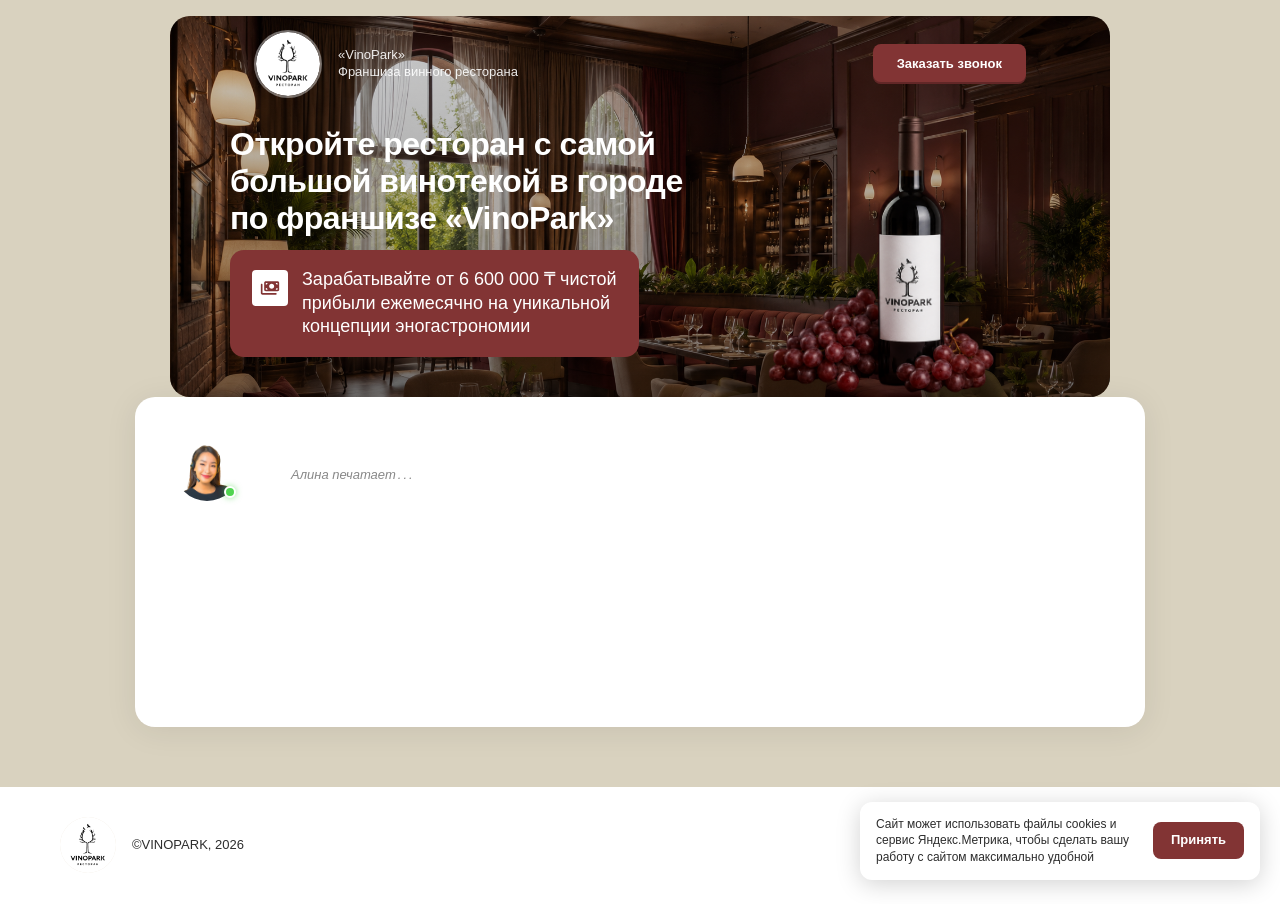
==== index.html @ 9a2cf52b "update bottom 2" ====
<!DOCTYPE html  >
<html lang="ru">
  <head> 
    <meta charset="utf-8"/><title>«VINOPARK» - Франшиза винного ресторана</title>  
    <meta http-equiv="X-UA-Compatible" content="IE=edge"/>
    <meta name="viewport" content="width=device-width, initial-scale=1, minimum-scale=1.0"/>
    <meta name="description" content="Откройте ресторан с самой большой винотекой в городе по франшизе «VINOPARK»"/>
    <meta name="keywords" content=""/>
    <link rel="apple-touch-icon" href=""/>
    <link rel="icon" href="favicon.ico" type="image/x-icon"/>
    <link rel="stylesheet" href="css/jquery.fancybox.min.css"/>
    <link rel="stylesheet" href="css/style.css"/>
  </head>
  <body> 
    <header class="header widjet">     
      <div class="container">    
        <div class="header-inner"> 
          <div class="header-left"> 
            <div class="logo">   <img src="img/header/logo.png" alt="logo"/></div>
            <div class="header-info">«VinoPark»<br>Франшиза винного ресторана</div>
          </div>
          <div class="header-right"> <a class="header-pnone" href="tel:+77017168680">+7 (701) 716-86-80</a><a class="header-call btn" href="#" data-fancybox="" data-src="#modal" title="Введите данные, мы перезвоним Вам в рабочее время" data-bttitle="Отправить">Заказать звонок </a></div>
        </div>
      </div>
      <div class="descp">Франшиза винного ресторана</div>
    </header>
    <div class="overflow-wrap"> 
      <div class="overflow-inner"> 
        <div class="main">  
          <section class="offer"> 
            <div class="offer-overflow">   
              <div class="offer-hero">
              <div class="container">
                <div class="offer-inner"> 
                  <div class="offer-hero-decor"><img src="img/header/2.png" alt=""/></div>
                  <div class="offer-content">
                  <div class="offer-title-box offer-color-box _anim-items _no-anim">
                  <h1 class="offer-title section-title">Откройте ресторан с самой<br> большой винотекой в городе<br> по франшизе «VinoPark»<span></span></h1>
                  </div>
                  <div class="offer-panel offer-color-box offer-box _anim-items _no-anim">
                     <svg xmlns="http://www.w3.org/2000/svg" width="36" height="36" viewBox="0 0 36 36" fill="none">
<rect width="36" height="36" rx="4" fill="#fff"/>
<mask id="mask0_8_51" style="mask-type:alpha" maskUnits="userSpaceOnUse" x="8" y="8" width="20" height="20">
<rect x="8" y="8" width="20" height="20" fill="#D9D9D9"/>
</mask>
<g mask="url(#mask0_8_51)">
<path d="M10.5002 24.6666C10.0418 24.6666 9.64947 24.5035 9.32308 24.1771C8.99669 23.8507 8.8335 23.4583 8.8335 23V14.6666C8.8335 14.4305 8.91336 14.2326 9.07308 14.0729C9.2328 13.9132 9.43072 13.8333 9.66683 13.8333C9.90294 13.8333 10.1009 13.9132 10.2606 14.0729C10.4203 14.2326 10.5002 14.4305 10.5002 14.6666V23H23.8335C24.0696 23 24.2675 23.0798 24.4272 23.2396C24.587 23.3993 24.6668 23.5972 24.6668 23.8333C24.6668 24.0694 24.587 24.2673 24.4272 24.4271C24.2675 24.5868 24.0696 24.6666 23.8335 24.6666H10.5002ZM13.8335 21.3333C13.3752 21.3333 12.9828 21.1701 12.6564 20.8437C12.33 20.5173 12.1668 20.125 12.1668 19.6666V13C12.1668 12.5416 12.33 12.1493 12.6564 11.8229C12.9828 11.4965 13.3752 11.3333 13.8335 11.3333H25.5002C25.9585 11.3333 26.3509 11.4965 26.6772 11.8229C27.0036 12.1493 27.1668 12.5416 27.1668 13V19.6666C27.1668 20.125 27.0036 20.5173 26.6772 20.8437C26.3509 21.1701 25.9585 21.3333 25.5002 21.3333H13.8335ZM15.5002 19.6666C15.5002 19.2083 15.337 18.816 15.0106 18.4896C14.6842 18.1632 14.2918 18 13.8335 18V19.6666H15.5002ZM23.8335 19.6666H25.5002V18C25.0418 18 24.6495 18.1632 24.3231 18.4896C23.9967 18.816 23.8335 19.2083 23.8335 19.6666ZM19.6668 18.8333C20.3613 18.8333 20.9516 18.5903 21.4377 18.1041C21.9238 17.618 22.1668 17.0278 22.1668 16.3333C22.1668 15.6389 21.9238 15.0486 21.4377 14.5625C20.9516 14.0764 20.3613 13.8333 19.6668 13.8333C18.9724 13.8333 18.3821 14.0764 17.896 14.5625C17.4099 15.0486 17.1668 15.6389 17.1668 16.3333C17.1668 17.0278 17.4099 17.618 17.896 18.1041C18.3821 18.5903 18.9724 18.8333 19.6668 18.8333ZM13.8335 14.6666C14.2918 14.6666 14.6842 14.5035 15.0106 14.1771C15.337 13.8507 15.5002 13.4583 15.5002 13H13.8335V14.6666ZM25.5002 14.6666V13H23.8335C23.8335 13.4583 23.9967 13.8507 24.3231 14.1771C24.6495 14.5035 25.0418 14.6666 25.5002 14.6666Z" fill="#823434"/>
</g>
</svg>
                    <div class="offer-box__text">Зарабатывайте от 6 600 000 ₸ чистой<br> прибыли ежемесячно на уникальной<br>концепции эногастрономии</span></div>
                  </div>
                  </div>
                </div>
              </div>
              </div>
              <!-- <div class="offer-mob-img _anim-items _no-anim"> <img src="img/offer/right.png" alt="image"/></div> -->
            </div>
          </section>
          <section class="second consultation-section" id="consultation"> 
            <div class="second-overflow"> 
              <div class="container"> 
                <div class="second-wrap"> 
                  <div class="second-inner">
                        <div class="consultation-section__inner "> 
<div class="consultation-section__bot-avatar">
<div><img class="d-block" src="img/second/1.png" alt="photo" width="100" height="100"><span></span></div>
</div> 
<div class="consultation-section__chat">
<form class="chat">
<div class="chat__container chat-container" id="chatContainer">
<div class="chat__wrapper" id="chatContentWrapper">
<div class="chat__content" id="chatContent"></div>
<div class="typing-indicator" id="typingIndicator">
<div>Алина печатает<span>.</span><span>.</span><span>.</span></div>
</div>
<div class="chat__status" id="status" style="display: none;">
<div><img class="d-block" src="img/second/checked.svg" alt="status" width="40" height="40">Ваша заявка принята!</div>
</div>
</div>
<input class="honeypot" type="text" name="honeyfield" style="display:none">
</div>
</form>
</div>
</div>  
                  </div>
                 <!-- <div class="second-img"> <img src="img/second/left.png" alt="image"/></div>  -->
                 <!-- <div class="second-img2"> <img src="img/second/right.png" alt="image"/></div> -->
                </div>
              </div>
            </div>
          </section>
        </div>
        <footer class="footer widjet">            
          <div class="container">      
            <div class="header-inner"> 
              <div class="header-left"> 
                <div class="logo">   <img src="img/header/logo.png" alt="logo"/></div>
                <div class="header-info">©VINOPARK, 2026</div>
              </div>
              
              <div class="footer-info">
                <a class="politica" href="#" data-fancybox="" data-src="#modal-politika">Политика конфиденциальности</a>
                <div class="header-right"> <a class="header-pnone" href="tel:+77017168680">+7 (701) 716-86-80</a><a class="header-call btn" href="#" data-fancybox="" data-src="#modal" title="Введите данные, мы перезвоним Вам в рабочее время" data-bttitle="Отправить">Заказать звонок </a></div>
            </div>
            </div>
          </div>
        </footer>
        <div id="modalcoocke"> 
          <div class="modal-content d-flex">  
            <div class="modal-top__title tac"> Сайт может использовать файлы cookies и сервис Яндекс.Метрика, чтобы сделать вашу работу с сайтом максимально удобной</div>
            <div class="btn coocke-btn">Принять</div>
          </div>
        </div>
      </div>
    </div>
    <!--.modal -->
    <div class="modal-content-inner" id="modal"> 
      <div class="modal-content d-flex"> 
        <div class="modal-content-info"> 
          <div class="modal-top__title tac" id="modalTitle">  </div>
          <form class="sectionForm feedback__form" data-feedback-form="data-feedback-form"> 
            <div class="form-section-row"> 
              <input class="tandem-form__inp inp" type="text" name="name" autocomplete="off" placeholder="Ваше имя" requared="requared"/>
            </div>
            <div class="form-section-row">
              <input class="tandem-form__inp phone inp phone" type="tel" name="phone" data-inputmask="'mask': '+7 (999) 999 9999'" autocomplete="off" placeholder="Ваш телефон" requared="requared"/>
            </div>
            <input id="modalTitle2" type="text" name="section-name-text" value="Обратный звонок" hidden="hidden"/>
            <input id="modalsubmit2" type="text" name="section-btn-text" value="Отправить" hidden="hidden"/>
            <input type="text" name="section-name" value="закрытая" hidden="hidden"/>
            <input id="antispam" name="names" type="hidden" value=""/>
            <button class="callBack-form__btn btn" type="submit" id="modalsubmit">Отправить</button><input class="honeypot" type="text" name="honeyfield" style="display: none" /> 
            <div class="form-bottom"> <span class="form-allert">Я принимаю условия </span><a class="politica" href="#" data-fancybox="" data-src="#modal-politika">Политики конфиденциальности</a></div>
            <div class="preload__box">
              <div class="flex align-item">
                <div id="floatingCirclesG">
                  <div class="f_circleG" id="frotateG_01"></div>
                  <div class="f_circleG" id="frotateG_02"></div>
                  <div class="f_circleG" id="frotateG_03"></div>
                  <div class="f_circleG" id="frotateG_04"></div>
                  <div class="f_circleG" id="frotateG_05"></div>
                  <div class="f_circleG" id="frotateG_06"></div>
                  <div class="f_circleG" id="frotateG_07"></div>
                  <div class="f_circleG" id="frotateG_08"> </div>
                </div>
              </div>
            </div>
          </form>
        </div>
      </div>
    </div>
    <div class="modal-content-inner" id="modal-callBack"> 
      <div class="modal-content d-flex"> 
        <div class="modal-content-info"> 
          <h3 class="modal-top__title tac"> Мы провели анализ локаций,<br> доступных в вашем городе,<br> и готовы поделиться<br> результатами с вами</h3>
          <p class="modal-top__text tac">Оставьте ваши контактные<br> данные и мы сообщим результаты проверки любым удобным способом<br><br></p>
          <form class="sectionForm">
            <div class="form-section-row">
              <input class="tandem-form__inp phone inp phone" type="text" name="phone" placeholder="Ваш телефон" requared="requared"/>
            </div>
            <div class="form-section-row"> 
              <input class="tandem-form__inp inp" type="text" name="name" autocomplete="off" placeholder="Ваше имя" requared="requared"/>
            </div>
            <input type="text" name="section-name-text" value="Мы провели анализ локаций" hidden="hidden"/>
            <input type="text" name="section-btn-text" value="Получить результат" hidden="hidden"/>
            <input type="text" name="section-name" value="закрытая" hidden="hidden"/>
            <input id="antispam" name="names" type="hidden" value=""/>
            <button class="callBack-form__btn btn" type="submit">Получить результат</button>
            <div class="form-bottom">Я принимаю условия <a class="politica" href="#" data-fancybox="" data-src="#modal-politika">Политики конфиденциальности</a></div>
            <div class="preload__box">
              <div class="flex align-item">
                <div id="floatingCirclesG">
                  <div class="f_circleG" id="frotateG_01"></div>
                  <div class="f_circleG" id="frotateG_02"></div>
                  <div class="f_circleG" id="frotateG_03"></div>
                  <div class="f_circleG" id="frotateG_04"></div>
                  <div class="f_circleG" id="frotateG_05"></div>
                  <div class="f_circleG" id="frotateG_06"></div>
                  <div class="f_circleG" id="frotateG_07"></div>
                  <div class="f_circleG" id="frotateG_08">  </div>
                </div>
              </div>
            </div>
          </form>
        </div>
      </div>
    </div>
    <div class="modal-content-inner modal-politika" id="modal-politika"> 
      <div class="modal-content">
        <h3 class="modal-top__title">Политика конфиденциальности сайта <br> «Diamond Paints»</h3>
        <div class="modal-politika-text fat">Настоящая Политика конфиденциальности (далее – Политика) устанавливает правила использования персональной информации, получаемой от пользователей сайта (далее – Пользователи) администратором сайта  .</div>
        <div class="modal-politika-text fat">Настоящая Политика конфиденциальности применяется ко всем Пользователям Сайта. Все термины и определения, встречающиеся в тексте Политики толкуются в соответствии с действующим законодательством РК.</div>
        <div class="modal-politika-text fat">Пользователи прямо соглашаются на обработку своих персональных данных, как это описано в настоящей Политике. Использование сайта означает выражение Пользователем безоговорочного согласия с Политикой и указанными условиями обработки информации. Пользователь не должен пользоваться сайтом, если Пользователь не согласен с условиями Политики. </div>
        <div class="modal-politika-text fat">Содержание:</div>
        <div class="modal-politika-text">1. Персональная информация Пользователей</div>
        <div class="modal-politika-text">2. Цели обработки персональной информации Пользователей</div>
        <div class="modal-politika-text">3. Условия и способы обработки персональной информации Пользователей</div>
        <div class="modal-politika-text">4. Меры, применяемые для защиты персональной информации Пользователя</div>
        <div class="modal-politika-text">5. Разрешение споров</div>
        <div class="modal-politika-text">6. Дополнительные условия</div>
        <div class="modal-politika-text fat">1. Персональная информация Пользователей</div>
        <div class="modal-politika-text fat">1.1. Сайт собирает, получает доступ и использует в определенных Политикой целях персональные данные Пользователей, техническую и иную информацию, связанную с Пользователями.</div>
        <div class="modal-politika-text fat">1.2. Техническая информация не является персональными данными. Компания использует файлы cookies, которые позволяют идентифицировать Пользователя. Файлы cookies – это текстовые файлы, доступные Компании, для обработки информации об активности Пользователя, включая информацию о том, какие страницы посещал Пользователь и о времени, которое Пользователь провел на странице. Пользователь может отключить возможность использования файлов cookies в настройках браузера.</div>
        <div class="modal-politika-text fat">1.3. Также под технической информацией понимается информация, которая автоматически передается Компании в процессе использования Сайта с помощью установленного на устройстве Пользователя программного обеспечения.</div>
        <div class="modal-politika-text fat">1.4. Под персональными данными Пользователя понимается информация, которую Пользователь предоставляет Компании при заполнении заявки на Сайте и последующем использовании Сайта.</div>
        <div class="modal-politika-text">Обязательная для предоставления Компании информация помечена специальным образом. Иная информация предоставляется Пользователем на его усмотрение.</div>
        <div class="modal-politika-text fat">1.5. Компания также может обрабатывать данные, сделанные общедоступными субъектом персональных данных или подлежащие опубликованию или обязательному раскрытию в соответствии с законом.</div>
        <div class="modal-politika-text fat">1.6. Компания не проверяет достоверность персональной информации, предоставляемой Пользователем, и не имеет возможности оценивать его дееспособность. Однако Компания исходит из того, что Пользователь предоставляет достоверную и достаточную персональную информацию о себе и поддерживает эту информацию в актуальном состоянии.</div>
        <div class="modal-politika-text fat">2. Цели обработки персональной информации Пользователей</div>
        <div class="modal-politika-text fat">2.1. Главная цель Компании при сборе персональных данных — предоставление информационных, консультационных услуг Пользователям. Пользователи соглашаются с тем, что Компания также может использовать их персональные данные для:</div>
        <div class="modal-politika-text">• Идентификация стороны в рамках предоставляемых услуг;</div>
        <div class="modal-politika-text">Предоставления услуг и клиентской поддержки по запросу Пользователей;</div>
        <div class="modal-politika-text">Улучшение качества услуг, удобства их использования, разработка и развитие Сайта, устранения технических неполадок или проблем с безопасностью;</div>
        <div class="modal-politika-text">Анализ для расширения и совершенствования услуг, информационного наполнения и рекламы услуг;</div>
        <div class="modal-politika-text">Информирования Пользователей об услугах, целевом маркетинге, обновлении услуг и рекламных предложениях на основании информационных предпочтений Пользователей;</div>
        <div class="modal-politika-text">Таргетирование рекламных материалов; рассылки индивидуальных маркетинговых сообщений посредством электронной почты;</div>
        <div class="modal-politika-text">Проведение статистических и иных исследований на основе обезличенных данных.</div>
        <div class="modal-politika-text fat">2.2. Компания использует техническую информацию обезличено в целях, указанных в пункте 2.1.</div>
        <div class="modal-politika-text fat">3. Условия и способы обработки персональной информации Пользователей</div>
        <div class="modal-politika-text fat">3.1. Пользователь дает согласие на обработку своих персональных данных путём отправки заявки (любой письменный запрос, содержащий контактные данные).</div>
        <div class="modal-politika-text fat">3.2. Обработка персональных данных Пользователя означает сбор, запись, систематизацию, накопление, хранение, уточнение (обновление, изменение), извлечение, использование, передачу (распространение, предоставление, доступ), обезличивание, блокирование, удаление, уничтожение персональных данных Пользователя.</div>
        <div class="modal-politika-text fat">3.3. В отношении персональной информации Пользователя сохраняется ее конфиденциальность, кроме случаев добровольного предоставления Пользователем информации о себе для общего доступа неограниченному кругу лиц.</div>
        <div class="modal-politika-text fat">3.4. Компания вправе передать персональную информацию Пользователя третьим лицам в следующих случаях:</div>
        <div class="modal-politika-text">Пользователь выразил согласие на такие действия;</div>
        <div class="modal-politika-text">Передача необходима для использования Пользователем определенной услуги Сайта либо для исполнения определенного договора или соглашения с Пользователем;</div>
        <div class="modal-politika-text">Передача уполномоченным органам государственной власти Республики Казахстан по основаниям и в порядке, установленным законодательством Республики Казахстан;</div>
        <div class="modal-politika-text">В целях обеспечения возможности защиты прав и законных интересов Компании или третьих лиц в случаях, когда Пользователь нарушает условия договоров и соглашений с Компанией, настоящую Политику, либо документы, содержащие условия использования конкретных услуг;</div>
        <div class="modal-politika-text">В результате обработки персональной информации Пользователя путем ее обезличивания получены обезличенные статистические данные, передаются третьему лицу для проведения исследований, выполнения работ или оказания услуг по поручению Компании.</div>
        <div class="modal-politika-text fat">4. Меры, применяемые для защиты персональной информации Пользователя</div>
        <div class="modal-politika-text fat">4.1. Компания принимает необходимые и достаточные правовые, организационные и технические меры для защиты персональной информации Пользователя от неправомерного или случайного доступа, уничтожения, изменения, блокирования, копирования, распространения, а также от иных неправомерных действий с ней третьих лиц.</div>
        <div class="modal-politika-text fat">5. Разрешение споров</div>
        <div class="modal-politika-text fat">5.1. Все возможные споры, вытекающие из отношений, регулируемых настоящей Политикой, разрешаются в порядке, установленном действующим законодательством Республики Казахстан, по нормам казахстанского права.</div>
        <div class="modal-politika-text fat">5.2. Соблюдение досудебного (претензионного) порядка урегулирования споров является обязательным.</div>
        <div class="modal-politika-text fat">6. Дополнительные условия</div>
        <div class="modal-politika-text fat">6.1. Компания вправе вносить изменения в настоящую Политику конфиденциальности без согласия Пользователя.</div>
        <div class="modal-politika-text fat">6.2. Новая Политика конфиденциальности вступает в силу с момента ее размещения, если иное не предусмотрено новой редакцией Политики конфиденциальности. </div>
      </div>
    </div>
    <script src="js/vendor.js"></script>
    <script src="js/validation.js"></script>
    <script src="js/jquery.fancybox.min1.js"></script>
    <script src="js/feedback.js"> </script>
    <script type="text/javascript" src="js/scenario.js"> </script>
    <script type="text/javascript" src="js/chat.js"> </script>
    <script type="text/javascript" src="js/main.js"> </script>
  </body>
</html>
---- css/style.css ----
﻿/* ============================================
   VINOPARK — CSS Variables
   ============================================ */
   :root {
    --primary: #823434;
    --primary-hover: #9a4f4f;
    --primary-dark: #6b2b2b;
    --bg-page: #d9d2bf;
    --bg-card: #ffffff;
    --bg-chat-msg: #f9f3e7;
    --text-dark: #2d2d2d;
    --text-white: #ffffff;
    --green: #50d450;
    --border: #000000;
    --radius-card: 20px;
    --radius-btn: 12px;
  }
  
  /* ============================================
     RESET
     ============================================ */
  *, *::before, *::after {
    box-sizing: border-box;
    margin: 0;
    padding: 0;
  }
  
  html { height: 100%; }
  
  body {
    font-family: "Inter18pt", "Inter", sans-serif;
    font-size: 16px;
    font-weight: 400;
    line-height: 1.3;
    color: var(--text-dark);
    background-color: var(--bg-page);
    min-height: 100%;
    display: flex;
    flex-direction: column;
  }
  
  a { text-decoration: none; color: inherit; }
  button { cursor: pointer; font-family: inherit; }
  img { display: block; max-width: 100%; }
  h1,h2,h3,h4,h5,h6 { margin: 0; line-height: 1.1; }
  p { margin: 0; }
  ul, li { margin: 0; padding: 0; }
  input, textarea { outline: none; font-family: inherit; }
  
  /* ============================================
     LAYOUT
     ============================================ */
  .overflow-wrap { display: flex; flex-direction: column; flex: 1; }
  .overflow-inner { display: flex; flex-direction: column; flex: 1; }
  .main { flex: 1; display: flex; flex-direction: column; }
  
  .container {
    max-width: 1200px;
    width: 100%;
    margin: 0 auto;
    padding: 0 20px;
  }
  
  /* ============================================
     HEADER
     ============================================ */
  .header.widjet {
    position: absolute;
    top: 0;
    left: 0;
    width: 100%;
    z-index: 100;
    padding: 18px 0;
    background: transparent;
    display: block;
  }
  
  .header .header-inner {
    display: flex;
    align-items: center;
    justify-content: space-between;
    gap: 16px;
  }
  
  .header .header-left {
    display: flex;
    align-items: center;
    gap: 16px;
  }
  
  .header .logo {
    width: 68px;
    height: 68px;
    flex-shrink: 0;
    border-radius: 50%;
    overflow: hidden;
    background: rgba(255,255,255,0.15);
    border: 2px solid rgba(255,255,255,0.3);
  }
  
  .header .logo img {
    width: 100%;
    height: 100%;
    object-fit: cover;
    border-radius: 50%;
  }
  
  .header .header-info {
    color: #fff;
    font-size: 13px;
    font-weight: 400;
    line-height: 1.3;
    opacity: 0.9;
  }
  
  .header .header-right {
    display: flex;
    align-items: center;
    gap: 20px;
    flex-shrink: 0;
  }
  
  .header .header-pnone { display: none; }
  
  .header .header-call.btn {
    display: inline-flex;
    align-items: center;
    justify-content: center;
    padding: 12px 24px;
    background: var(--primary);
    color: #fff;
    font-size: 13px;
    font-weight: 600;
    border-radius: 8px;
    border: none;
    box-shadow: inset 0 -2px 0 rgba(0,0,0,0.25);
    text-transform: none;
    letter-spacing: 0;
    width: auto;
    height: auto;
    cursor: pointer;
    transition: background 0.2s;
    white-space: nowrap;
    overflow: visible;
  }
  
  .header .header-call.btn::after { display: none; }
  
  .header .header-call.btn:hover { background: var(--primary-hover); }
  
  .descp { display: none; }
  
  /* ============================================
     HERO / OFFER
     ============================================ */
  .offer {
    position: relative;
    width: 100%;
  }
  
  .offer-overflow { overflow: hidden; }
  
  .offer-hero {
    position: relative;
    width: 100%;
    min-height: 340px;
    background-image: url(../img/offer/bg.jpg);
    background-size: cover;
    background-position: center top;
    background-repeat: no-repeat;
    display: flex;
    align-items: flex-end;
  }
  
  .offer-hero::before {
    content: "";
    position: absolute;
    inset: 0;
    background: linear-gradient(180deg, rgba(0,0,0,0.18) 0%, rgba(0,0,0,0.42) 100%);
    z-index: 0;
  }
  
  .offer .container { position: relative; z-index: 1; }
  
  .offer-inner {
    padding: 110px 0 48px;
    position: relative;
    z-index: 1;
    min-height: 340px;
    display: flex;
    align-items: flex-end;
  }
  
  .offer-hero-decor {
    position: absolute;
    right: 0;
    bottom: 0;
    z-index: 2;
    width: 30%;
    max-width: 360px;
    height: 100%;
    display: flex;
    align-items: flex-end;
    justify-content: center;
    pointer-events: none;
  }
  
  .offer-hero-decor img {
    display: block !important;
    width: auto !important;
    height: 60% !important;
    max-width: 100%;
    max-height: 320px;
    object-fit: contain !important;
    object-position: center bottom;
  }
  
  .offer-content {
    position: relative;
    z-index: 2;
    max-width: 560px;
    display: flex;
    flex-direction: column;
    gap: 14px;
  }
  
  /* Title block */
  .offer-title-box {
    padding: 0;
    background: none !important;
    border-radius: 0;
    opacity: 1 !important;
  }
  
  .offer-title.section-title {
    font-size: 32px;
    font-weight: 700;
    line-height: 1.15;
    color: #fff;
    letter-spacing: -0.5px;
    text-align: left;
  }
  
  .offer-title.section-title span { color: #fff; }
  
  /* CTA box */
  .offer-panel.offer-color-box {
    display: flex;
    align-items: flex-start;
    gap: 14px;
    background: var(--primary) !important;
    border-radius: 14px;
    padding: 18px 22px;
    opacity: 1 !important;
    width: fit-content;
    max-width: 420px;
  }
  
  .offer-panel svg {
    flex-shrink: 0;
    margin-top: 2px;
  }
  
  .offer-box__text {
    color: #fff;
    font-size: 18px;
    font-weight: 300;
    line-height: 1.3;
  }
  
  .offer-box__text span {
    font-weight: 700;
    color: #fff;
    font-size: 18px !important;
  }
  
  /* ============================================
     SECOND / CHAT SECTION
     ============================================ */
  .second {
    position: relative;
    z-index: 2;
    margin-top: -32px;
    background: transparent;
    border-radius: 0;
  }
  
  .second-overflow {
    overflow: visible;
    padding-bottom: 0;
  }
  
  /* The beige background behind the chat card */
  .second > .second-overflow {
    padding: 0 0 60px 0;
  }
  
  .second-inner {
    background: transparent;
    padding: 0;
    border-radius: 0;
  }
  
  .second .container {
    max-width: 1000px;
  }
  
  .second-wrap {
    position: relative;
  }
  
  /* White card wrapper */
  .consultation-section__inner {
    position: relative;
    background: #fff;
    border-radius: 24px;
    padding: 60px 60px 60px 60px;
    box-shadow: 0 4px 32px rgba(0,0,0,0.08);
  }
  
  /* Avatar */
  .consultation-section__bot-avatar {
    position: absolute;
    top: 40px;
    left: 40px;
    margin: 0;
  }
  
  .consultation-section__bot-avatar div { position: relative; }
  
  .consultation-section__bot-avatar img {
    width: 64px;
    height: 64px;
    border-radius: 50%;
    object-fit: cover;
  }
  
  .consultation-section__bot-avatar span {
    position: absolute;
    bottom: 3px;
    right: 3px;
    width: 12px;
    height: 12px;
    border-radius: 50%;
    background: var(--green);
    border: 2px solid #fff;
    box-shadow: 0 0 6px rgba(80, 212, 80, 0.6);
    animation: pulseStatus 1.8s infinite ease-out;
  }
  
  @keyframes pulseStatus {
    0%, 100% { box-shadow: 0 0 6px rgba(80,212,80,0.6); }
    50% { box-shadow: 0 0 14px rgba(80,212,80,0.9); }
  }
  
  /* Chat area */
  .consultation-section__chat {
    padding-left: 96px;
    position: relative;
  }
  
  .chat { position: relative; }
  
  .chat__container {
    width: 100%;
    min-height: 200px;
    position: relative;
    color: var(--text-dark);
  }
  
  .chat__content { width: 100%; }
  
  /* Messages */
  .message {
    display: flex;
    align-items: flex-start;
    font-size: 15px;
    font-weight: 400;
    line-height: 1.45;
    color: var(--text-dark);
  }
  
  .bot-message {
    flex-direction: row;
    margin: 0 0 8px 0;
    max-width: 100%;
    width: 100%;
  }
  
  .bot-message p {
    display: inline-block;
    max-width: 100%;
    padding: 16px 18px;
    border-radius: 4px 16px 16px 16px;
    border: 1px solid rgba(0,0,0,0.12);
    background: var(--bg-chat-msg);
    font-size: 15px;
    line-height: 1.5;
    color: var(--text-dark);
  }
  
  .bot-message p strong { font-weight: 700; }
  
  .bot-message p span {
    display: inline-flex;
    gap: 8px;
    margin: 0 0 8px 0;
  }
  
  .bot-message p span span { display: block; margin: 0; }
  
  .user-message {
    flex-direction: row-reverse;
    text-align: right;
    margin: 14px 0;
    justify-content: flex-start;
  }
  
  .user-message p {
    display: inline-block;
    padding: 14px 20px;
    border-radius: 16px 16px 0 16px;
    background: var(--primary);
    color: #fff;
    font-size: 15px;
    font-weight: 500;
    line-height: 1.3;
  }
  
  /* Response buttons */
  .response-options {
    display: flex;
    flex-wrap: wrap;
    margin: 16px 0 10px;
    gap: 10px;
    justify-content: flex-start;
  }
  
  .response-options button {
    display: inline-block;
    padding: 14px 16px;
    border-radius: 12px;
    background: #f5f5f5;
    border: 1px solid var(--border);
    color: var(--text-dark);
    font-family: "Inter18pt", "Inter", sans-serif;
    font-size: 15px;
    font-weight: 400;
    line-height: 1.3;
    text-align: left;
    text-decoration: underline;
    text-underline-position: from-font;
    cursor: pointer;
    transition: all 0.2s;
    min-width: 6%;
    max-width: 32%;
    min-height: 52px;
  }
  
  .response-options button.start,
  .response-options button.start2 {
    min-width: 6%;
    max-width: 32%;
  }
  
  .response-options button:hover,
  .response-options button:not(.start) {
    color: var(--text-dark);
    text-decoration: underline;
    text-underline-position: from-font;
    font-size: 15px;
    font-weight: 400;
  }
  
  .response-options button:hover {
    background: var(--primary);
    color: #fff;
    border-color: var(--primary);
  }
  
  /* Typing indicator */
  .typing-indicator { margin: 10px 0; }
  
  .typing-indicator div {
    display: flex;
    gap: 2px;
    color: #888;
    font-style: italic;
    font-size: 13px;
    animation: fadeEffect 4.5s infinite;
  }
  
  @keyframes fadeEffect {
    0%, 100% { opacity: 0.6; }
    50% { opacity: 1; }
  }
  
  .typing-indicator span {
    display: block;
    animation: typing-bounce 1.4s infinite ease-in-out;
  }
  
  @keyframes typing-bounce {
    0%, 80%, 100% { opacity: 0.3; }
    40% { opacity: 1; }
  }
  
  .typing-indicator span:nth-child(1) { animation-delay: 0s; }
  .typing-indicator span:nth-child(2) { animation-delay: 0.4s; }
  .typing-indicator span:nth-child(3) { animation-delay: 0.6s; }
  
  /* Chat status */
  .chat__status { margin: 14px 0 0 0; }
  
  .chat__status div {
    display: inline-flex;
    align-items: center;
    background-color: rgba(255,255,255,0.7);
    gap: 12px;
    padding: 8px 14px;
    border-radius: 14px;
  }
  
  .chat__status img { height: auto; width: 32px; }
  
  /* Dynamic form */
  .textarea-container {
    display: flex;
    flex-direction: column;
    gap: 10px;
    margin: 16px 0;
  }
  
  .dynamic-form {
    display: flex;
    flex-wrap: wrap;
    gap: 8px;
  }
  
  .dynamic-form input { width: 240px; }
  .dynamic-form .btn { width: 200px; height: 52px; }
  
  .input__field {
    height: 52px;
    border: 1px solid #ddd;
    border-radius: 12px;
    background: #fff;
    color: var(--text-dark);
    font-size: 15px;
    font-weight: 400;
    padding: 0 16px 0 20px;
    transition: border-color 0.2s;
  }
  
  .input__field:focus { border-color: var(--primary); }
  
  /* ============================================
     .btn global
     ============================================ */
  .btn {
    display: inline-flex;
    align-items: center;
    justify-content: center;
    background: var(--primary);
    color: #fff;
    border: none;
    border-radius: 8px;
    font-family: "Inter18pt", "Inter", sans-serif;
    font-size: 14px;
    font-weight: 600;
    cursor: pointer;
    transition: background 0.2s;
    box-shadow: inset 0 -2px 0 rgba(0,0,0,0.2);
    text-transform: none;
    letter-spacing: 0;
    position: relative;
    overflow: hidden;
    width: auto;
    height: auto;
    padding: 12px 24px;
  }
  
  .btn::after { display: none !important; }
  .btn:hover { background: var(--primary-hover); }
  .btn:active { background: var(--primary-dark); }
  
  /* ============================================
     FOOTER
     ============================================ */
  footer.footer.widjet {
    position: static;
    background: #fff;
    padding: 28px 0;
    margin-top: 0;
    width: 100%;
    display: block;
  }
  
  footer.footer .header-inner {
    display: flex;
    align-items: center;
    justify-content: space-between;
    gap: 20px;
    padding: 0;
    background: none;
    border-radius: 0;
  }
  
  footer.footer .header-left {
    display: flex;
    align-items: center;
    gap: 16px;
  }
  
  footer.footer .logo {
    width: 56px;
    height: 56px;
    border-radius: 50%;
    overflow: hidden;
    background: #f5f0e8;
    border: none;
  }
  
  footer.footer .logo img {
    width: 100%;
    height: 100%;
    object-fit: cover;
    border-radius: 50%;
  }
  
  footer.footer .header-info {
    color: var(--text-dark);
    font-size: 13px;
    font-weight: 400;
    line-height: 1.4;
    display: block;
    opacity: 1;
  }
  
  .politica {
    color: var(--text-dark);
    font-size: 13px;
    font-weight: 400;
    text-decoration: underline;
    cursor: pointer;
    white-space: nowrap;
  }
  
  footer.footer .header-right {
    display: flex;
    align-items: center;
    gap: 20px;
    flex-direction: row;
  }
  
  footer.footer .header-pnone { display: none; }
  
  footer.footer .header-call.btn {
    display: inline-flex;
    align-items: center;
    justify-content: center;
    padding: 12px 24px;
    background: var(--primary);
    color: #fff;
    font-size: 13px;
    font-weight: 600;
    border-radius: 8px;
    width: auto;
    height: auto;
    white-space: nowrap;
    text-transform: none;
  }
  
  /* ============================================
     MODAL BASICS
     ============================================ */
  .modal {
    position: fixed;
    inset: 0;
    background: rgba(27,27,27,0.6);
    display: flex;
    align-items: center;
    justify-content: center;
    z-index: -1;
    opacity: 0;
    transition: opacity 0.2s;
  }
  
  .modal.active { z-index: 999; opacity: 1; }
  
  .modal-content-inner {
    position: relative;
    background: #fff;
    border-radius: 12px;
    max-width: 420px;
    width: 100%;
    display: none;
  }
  
  .modal5, .modal-politika, .modal1, .modal2, .modal3, .modal4 {
    display: none;
  }
  .modal5.active, .modal-politika.active, .modal1.active, .modal2.active, .modal3.active, .modal4.active {
    display: block;
  }
  
  .modal-content {
    padding: 30px;
    border-radius: 12px;
  }
  
  .modal-top__title {
    font-size: 20px;
    font-weight: 700;
    color: #1b1b1b;
    margin-bottom: 20px;
    line-height: 1.2;
  }
  
  .clouse {
    position: absolute;
    width: 20px;
    height: 20px;
    right: 16px;
    top: 16px;
    cursor: pointer;
    z-index: 20;
    background: url(../img/modals/close.svg) no-repeat center / contain;
  }
  
  .form-section-row {
    position: relative;
    overflow: hidden;
    width: 100%;
    height: 52px;
    border: 1px solid #ccc;
    border-radius: 8px;
    margin-bottom: 10px;
    opacity: 1;
    background: #fff;
  }
  
  .form-section-row input {
    width: 100%;
    height: 100%;
    border: none;
    background: transparent;
    color: var(--text-dark);
    font-size: 15px;
    padding-left: 16px;
  }
  
  .form-section-row input::placeholder { color: #999; }
  
  .form-section-row.validate { border-color: red; }
  .form-section-row.validate input { color: red; }
  .form-section-row.validate input::placeholder { color: red; }
  
  .form-bottom {
    margin-top: 12px;
    font-size: 12px;
    color: #666;
    text-align: center;
  }
  
  .form-bottom a { text-decoration: underline; }
  
  .form-info__bottom {
    display: none;
    font-size: 12px;
    color: red;
    margin-top: 8px;
  }
  .form-info__bottom.error { display: block; }
  
  label.error { display: none !important; }
  
  input.error { color: red !important; }
  input.error::placeholder { color: red !important; }
  
  /* fancybox */
  .fancybox-content { padding: 0; }
  
  .modal-politika {
    padding: 30px;
    border-radius: 12px;
    max-width: 800px;
    overflow-y: auto;
    max-height: 80vh;
  }
  
  .modal-politika .modal-politika-text {
    font-size: 14px;
    line-height: 1.6;
    margin-bottom: 16px;
    padding-left: 16px;
  }
  
  /* cookie */
  #modalcoocke {
    position: fixed;
    bottom: 16px;
    right: 16px;
    left: 16px;
    max-width: 480px;
    margin: 0 auto;
    background: #fff;
    border-radius: 12px;
    padding: 14px 16px;
    box-shadow: 0 4px 24px rgba(0,0,0,0.18);
    z-index: 9999;
  }
  
  #modalcoocke .modal-content {
    display: flex;
    align-items: center;
    gap: 14px;
    padding: 0;
    border-radius: 0;
    flex-direction: row;
    flex-wrap: nowrap;
  }
  
  #modalcoocke .modal-top__title {
    font-size: 12px;
    font-weight: 400;
    line-height: 1.4;
    color: var(--text-dark);
    text-align: left;
    margin: 0;
    flex: 1;
    min-width: 0;
  }
  
  #modalcoocke .btn.coocke-btn {
    flex-shrink: 0;
    padding: 10px 18px;
    font-size: 13px;
    font-weight: 600;
    border-radius: 8px;
    width: auto;
    height: auto;
    white-space: nowrap;
    box-shadow: none;
  }
  
  @media (min-width: 520px) {
    #modalcoocke {
      left: auto;
      right: 20px;
      bottom: 20px;
      max-width: 400px;
      margin: 0;
    }
  }
  
  /* animations */
  .top-anim { opacity: 0; transform: translateY(-30px); transition: opacity 1.5s, transform 2s; }
  .top-anim._active { opacity: 1; transform: translateY(0); }
  .down-anim { opacity: 0; transform: translateY(50px); transition: opacity 1.5s, transform 2s; }
  .down-anim._active { opacity: 1; transform: translateY(0); }
  .left-anim { opacity: 0; transform: translateX(-30px); transition: opacity 1.5s, transform 2s; }
  .left-anim._active { opacity: 1; transform: translateY(0); }
  .right-anim { opacity: 0; transform: translateX(30px); transition: opacity 1.5s, transform 2s; }
  .right-anim._active { opacity: 1; transform: translateY(0); }
  
  ._anim-items { opacity: 0; }
  ._anim-items._no-anim, ._anim-items._active { opacity: 1 !important; }
  
  .offer-color-box._anim-items._no-anim,
  .offer-color-box._anim-items._active { opacity: 1 !important; }
  
  /* slick */
  .slick-dots {
    display: flex;
    align-items: center;
    justify-content: center;
    list-style: none;
    padding: 0;
    margin: 20px 0 0;
    gap: 8px;
  }
  
  .slick-dots li {
    width: 10px;
    height: 10px;
    border-radius: 50%;
    overflow: hidden;
    margin: 0;
  }
  
  .slick-dots li button {
    width: 100%;
    height: 100%;
    padding: 0;
    border: none;
    border-radius: 50%;
    background: #bbb;
    cursor: pointer;
  }
  
  .slick-dots li button::before { display: none !important; }
  .slick-dots li.slick-active button { background: var(--primary); }
  
  /* utility */
  .d-flex { display: flex; justify-content: space-between; }
  .tac { text-align: center; }
  .noLink { pointer-events: none; }
  .mob-br { display: none; }
  .section-overflow { overflow: hidden; }
  .overflow-inner { overflow: visible; }
  
  /* ============================================
     RESPONSIVE — TABLET (≤992px)
     ============================================ */
  @media (max-width: 992px) {
    .offer-hero-decor { width: 36%; max-width: 300px; }
    .offer-hero-decor img { max-height: 260px; }
    .offer-title.section-title { font-size: 28px; }
    .offer-box__text { font-size: 16px; }
    .offer-box__text span { font-size: 16px !important; }
  
    .consultation-section__inner { padding: 32px 28px 32px 28px; }
    .consultation-section__bot-avatar { top: 32px; left: 28px; }
    .consultation-section__chat { padding-left: 80px; }
  
    .response-options button { max-width: 48%; }
    .response-options button.start,
    .response-options button.start2 { max-width: 48%; }
  }
  
  /* ============================================
     RESPONSIVE — MOBILE (≤650px)
     ============================================ */
  @media (max-width: 650px) {
    .header .logo { width: 52px; height: 52px; }
    .header .header-info { display: none; }
    .header .header-call.btn { padding: 10px 16px; font-size: 12px; }
  
    .offer-hero { min-height: 280px; }
    .offer-inner { padding: 90px 0 36px; min-height: 280px; }
    .offer-hero-decor { display: none; }
    .offer-title.section-title { font-size: 20px; }
    .offer-panel.offer-color-box { max-width: 100%; padding: 14px 16px; gap: 10px; }
    .offer-box__text { font-size: 15px; }
    .offer-box__text span { font-size: 15px !important; }
  
    .second { margin-top: -20px; }
    .second > .second-overflow { padding: 0 0 32px; }
  
    .consultation-section__inner {
      padding: 24px 16px 24px 16px;
      border-radius: 16px;
    }
  
    .consultation-section__bot-avatar {
      position: static;
      margin-bottom: 12px;
    }
  
    .consultation-section__bot-avatar img { width: 52px; height: 52px; }
  
    .consultation-section__chat { padding-left: 0; }
  
    .bot-message p { font-size: 13px; padding: 12px 14px; }
    .user-message p { font-size: 13px; padding: 10px 14px; }
  
    .response-options { gap: 8px; }
    .response-options button {
      max-width: 100%;
      min-width: 100%;
      font-size: 14px;
      padding: 12px 14px;
      min-height: 44px;
    }
    .response-options button.start,
    .response-options button.start2 { max-width: 100%; min-width: 100%; }
  
    footer.footer .header-info { display: none; }
    footer.footer .header-pnone { display: none; }
    footer.footer .header-right { flex-direction: column; gap: 10px; }
    .politica { font-size: 12px; }
  
    .mob-br { display: block !important; }
  }
  
  /* ============================================
     RESPONSIVE — LARGE DESKTOP (≥1300px)
     ============================================ */
  @media (min-width: 1300px) {
    .second .container { max-width: 1100px; }
    .container { max-width: 1300px; }
  }

  /* ============================================
   THANKS PAGE
   ============================================ */

/* Хедер на странице thanks — тёмный фон вместо прозрачного */
.offerOk.thanks ~ * .header.widjet,
body:has(.offerOk.thanks) .header.widjet {
  background: var(--primary);
  position: static;
}

/* Основная секция — на всю высоту, по центру */
.offer.offerOk.thanks {
  min-height: calc(100vh - 110px);
  display: flex;
  align-items: center;
  justify-content: center;
  background: var(--bg-page);
  padding: 40px 0 60px;
  width: 100%;
}

.offer.offerOk.thanks .left {
  width: 100%;
}

/* Убираем лишние стили от .offer */
.offer.offerOk.thanks .container {
  position: static;
}

/* Карточка */
.offer.offerOk.thanks .wrapper {
  background: #fff;
  border-radius: 24px;
  padding: 52px 52px 48px;
  box-shadow: 0 4px 32px rgba(0,0,0,0.08);
  max-width: 620px;
  margin: 0 auto;
  display: flex;
  flex-direction: column;
  gap: 0;
}

/* Заголовок */
.offer.offerOk.thanks .heading__block {
  margin-bottom: 28px;
}

.offer.offerOk.thanks .section-title {
  font-size: 26px;
  font-weight: 700;
  line-height: 1.25;
  color: var(--text-dark);
  margin-bottom: 10px;
}

.offer.offerOk.thanks .section-title .color {
  color: var(--primary);
  display: block;
  font-size: 15px;
  font-weight: 500;
  margin-bottom: 6px;
  text-transform: uppercase;
  letter-spacing: 0.5px;
}

.offer.offerOk.thanks .offer-form__text {
  font-size: 15px;
  color: #777;
  line-height: 1.5;
  margin-top: 6px;
}

/* Кнопка */
.offer.offerOk.thanks .btn-wrap {
  margin-top: 4px;
}

.offer.offerOk.thanks .btn {
  padding: 14px 32px;
  font-size: 15px;
  font-weight: 600;
  border-radius: 12px;
}

/* Хедер — фиксируем положение для thanks страницы */
body:has(.offerOk.thanks) .header.widjet {
  position: static;
  background: #fff;
  border-bottom: 1px solid rgba(0,0,0,0.07);
  padding: 14px 0;
}

body:has(.offerOk.thanks) .header .header-info {
  color: var(--text-dark);
}

body:has(.offerOk.thanks) .header .logo {
  background: #f5f0e8;
  border-color: transparent;
}

/* Мобильная адаптация */
@media (max-width: 650px) {
  .offer.offerOk.thanks {
    padding: 28px 0 40px;
    align-items: flex-start;
  }

  .offer.offerOk.thanks .wrapper {
    padding: 32px 20px 28px;
    border-radius: 16px;
  }

  .offer.offerOk.thanks .section-title {
    font-size: 20px;
  }
}

/* ============================================
   HERO FIX v4
   ============================================ */

/* Страница — бежевый фон, зазор сверху */
.offer {
  background: var(--bg-page);
  padding: 16px 20px 0;
}

.offer-overflow {
  overflow: visible;
}

/* Герой — уже чем чат (чат 960px, герой 860px) */
.offer-hero {
  max-width: 940px;
  margin: 0 auto;
  border-radius: 20px;
  overflow: hidden;
  min-height: 360px;
  position: relative;
}

/* Хедер — поверх картинки, привязан к ширине героя */
.header.widjet {
  position: absolute;
  top: 16px;
  left: 50%;
  transform: translateX(-50%);
  width: 860px;
  max-width: calc(100% - 40px);
  padding: 14px 24px;
  background: transparent;
  z-index: 100;
}

/* Контент внутри героя — отступ сверху под хедер */
.offer-inner {
  padding: 110px 40px 40px;
  min-height: 360px;
  align-items: flex-end;
}

.offer-content {
  max-width: 460px;
  position: relative;
  z-index: 2;
}

/* Бутылка */
.offer-hero-decor {
  width: 26%;
  max-width: 320px;
  right: 10%;
}

.offer-hero-decor img {
  max-height: 340px !important;
  height: 95% !important;
}

/* Чат — шире героя (960px), вплотную снизу */
.second {
  margin-top: 0;
  padding-top: 0;
}

.second > .second-overflow {
  padding: 0 0 60px 0;
}

.second .container {
  max-width: 1050px;
}

.consultation-section__inner {
  border-radius: 20px;
}

/* ============================================
   RESPONSIVE — TABLET ≤992px
   ============================================ */
@media (max-width: 992px) {
  .offer {
    padding: 14px 16px 0;
  }

  .offer-hero {
    max-width: 100%;
    border-radius: 16px;
  }

  .header.widjet {
    width: calc(100% - 32px);
    max-width: calc(100% - 32px);
    padding: 12px 20px;
    top: 14px;
  }

  .consultation-section__inner {
    border-radius: 16px;
  }

  .offer-inner {
    padding: 100px 28px 32px;
  }

  .offer-hero-decor {
    width: 34%;
    max-width: 260px;
    right: 4%;
  }

  .offer-hero-decor img {
    max-height: 260px !important;
    height: 90% !important;
  }
}

/* ============================================
   RESPONSIVE — MOBILE ≤650px
   ============================================ */
@media (max-width: 650px) {
  .offer {
    padding: 10px 10px 0;
  }

  .offer-hero {
    border-radius: 12px;
    min-height: 260px;
  }

  .header.widjet {
    width: calc(100% - 20px);
    max-width: calc(100% - 20px);
    padding: 10px 14px;
    top: 10px;
  }

  .consultation-section__inner {
    border-radius: 12px;
  }

  .offer-inner {
    padding: 90px 16px 24px;
    min-height: 260px;
  }

  .offer-hero-decor {
    display: none;
  }

  .offer-content {
    max-width: 100%;
  }
}

.thanks-page {
  min-height: 100vh;
  display: flex;
  align-items: center;
  justify-content: center;
  padding: 40px 20px;
}

.thanks-card {
  width: 100%;
  background: #fff;
  border-radius: 24px;
  padding: 60px;
  text-align: center;
  box-shadow: 0 15px 50px rgba(0,0,0,.08);
}

.thanks-title {
  font-size: 42px;
  line-height: 1.2;
  color: #963636;
  margin-bottom: 20px;
  font-weight: 700;
}

.thanks-text {
  font-size: 20px;
  line-height: 1.6;
  color: #666;
  margin-bottom: 40px;
}

.thanks-btn {
  min-width: 180px;
}

@media (max-width: 768px) {

  footer.footer.widjet {
      padding: 24px 16px;
  }

  .footer-mobile {
      display: flex;
      align-items: flex-start;
      justify-content: space-between;
      gap: 20px;
  }

  .footer-logo {
      flex-shrink: 0;
  }

  .footer-logo img {
      width: 70px;
      height: auto;
  }

  .footer-info {
      display: flex;
      flex-direction: column;
      align-items: flex-end;
      gap: 12px;
      text-align: right;
  }

  .footer-policy {
      font-size: 12px;
      line-height: 1.4;
  }

  .footer-call {
      width: auto;
      min-width: 160px;
      padding: 12px 20px;
      font-size: 14px;
  }
}
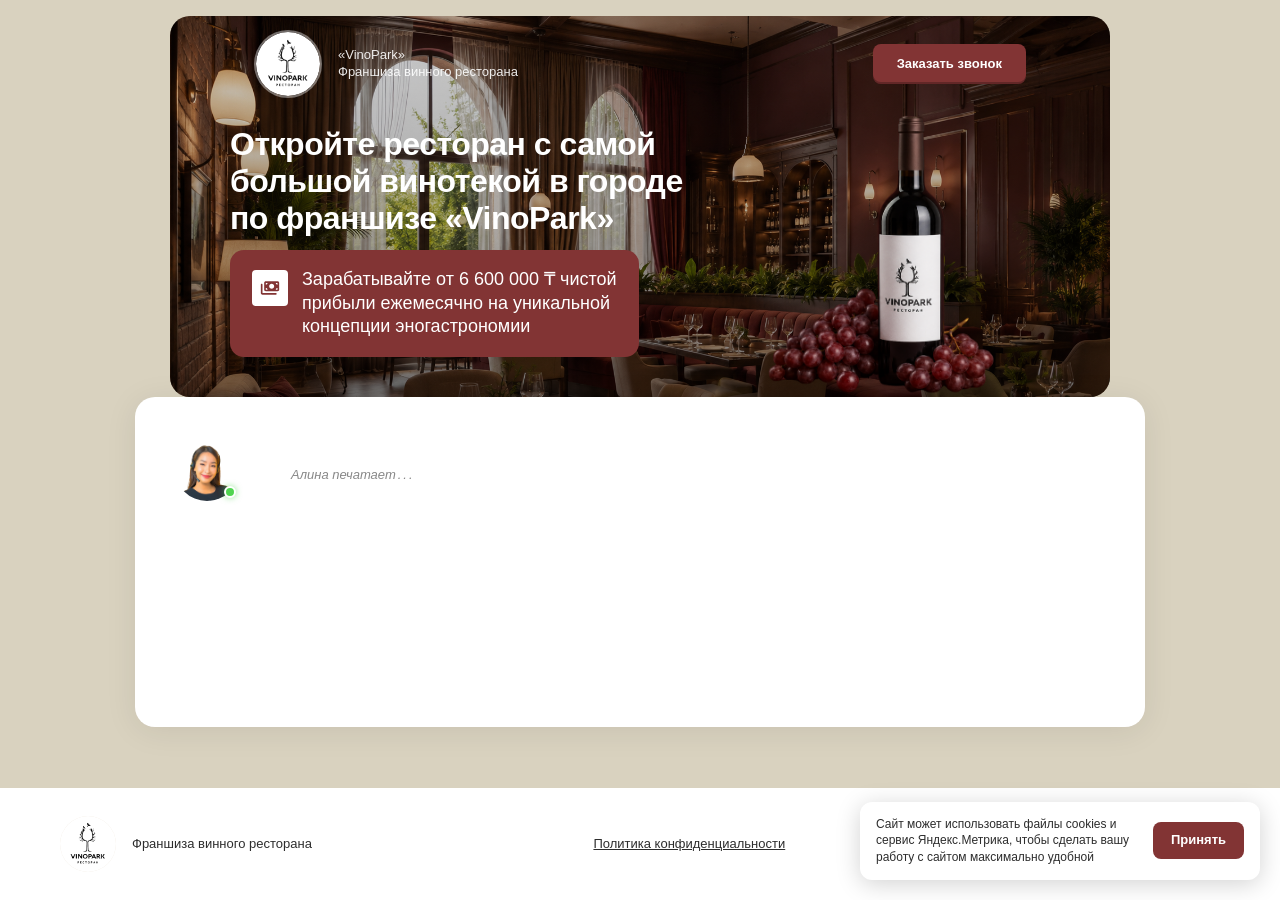
==== commit 311e3b3f: "update bottom 3" ====
--- a/index.html
+++ b/index.html
@@ -95,13 +95,9 @@
             <div class="header-inner"> 
               <div class="header-left"> 
                 <div class="logo">   <img src="img/header/logo.png" alt="logo"/></div>
-                <div class="header-info">©VINOPARK, 2026</div>
-              </div>
-              
-              <div class="footer-info">
-                <a class="politica" href="#" data-fancybox="" data-src="#modal-politika">Политика конфиденциальности</a>
-                <div class="header-right"> <a class="header-pnone" href="tel:+77017168680">+7 (701) 716-86-80</a><a class="header-call btn" href="#" data-fancybox="" data-src="#modal" title="Введите данные, мы перезвоним Вам в рабочее время" data-bttitle="Отправить">Заказать звонок </a></div>
-            </div>
+                <div class="header-info">Франшиза винного ресторана</div>
+              </div><a class="politica" href="#" data-fancybox="" data-src="#modal-politika">Политика конфиденциальности</a>
+              <div class="header-right"> <a class="header-pnone" href="tel:+77017168680">+7 (701) 716-86-80</a><a class="header-call btn" href="#" data-fancybox="" data-src="#modal" title="Введите данные, мы перезвоним Вам в рабочее время" data-bttitle="Отправить">Заказать звонок </a></div>
             </div>
           </div>
         </footer>
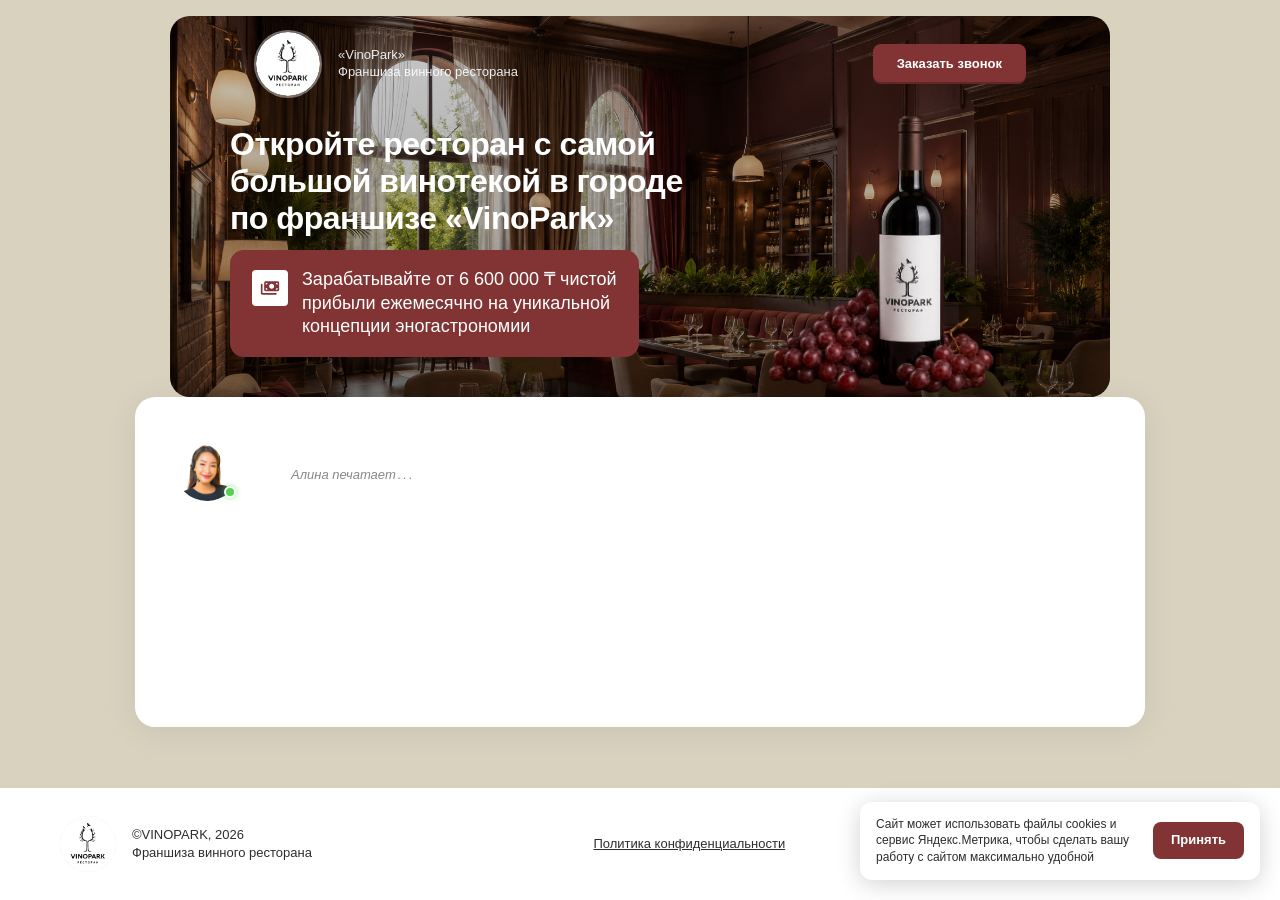
==== commit 7780848d: "update сss 2" ====
--- a/index.html
+++ b/index.html
@@ -95,7 +95,7 @@
             <div class="header-inner"> 
               <div class="header-left"> 
                 <div class="logo">   <img src="img/header/logo.png" alt="logo"/></div>
-                <div class="header-info">Франшиза винного ресторана</div>
+                <div class="header-info">©VINOPARK, 2026<br>Франшиза винного ресторана</div>
               </div><a class="politica" href="#" data-fancybox="" data-src="#modal-politika">Политика конфиденциальности</a>
               <div class="header-right"> <a class="header-pnone" href="tel:+77017168680">+7 (701) 716-86-80</a><a class="header-call btn" href="#" data-fancybox="" data-src="#modal" title="Введите данные, мы перезвоним Вам в рабочее время" data-bttitle="Отправить">Заказать звонок </a></div>
             </div>
--- a/css/style.css
+++ b/css/style.css
@@ -1347,4 +1347,57 @@
       padding: 12px 20px;
       font-size: 14px;
   }
-}+}
+/* ============================================
+   MOBILE FOOTER FIX ≤650px
+   ============================================ */
+   @media (max-width: 650px) {
+
+    footer.footer.widjet {
+      padding: 16px 16px;
+    }
+  
+    /* Весь header-inner — колонка */
+    footer.footer.widjet .header-inner {
+      flex-direction: column;
+      align-items: stretch;
+      gap: 8px;
+    }
+  
+    /* Скрываем логотип и левую часть */
+    footer.footer.widjet .header-left {
+      display: none !important;
+    }
+  
+    /* Правая часть — тоже колонка */
+    footer.footer.widjet .header-right {
+      flex-direction: column;
+      align-items: stretch;
+      gap: 8px;
+      width: 100%;
+    }
+  
+    /* Скрываем телефон */
+    footer.footer.widjet .header-pnone {
+      display: none !important;
+    }
+  
+    /* Политика — первая, по центру */
+    footer.footer.widjet .politica {
+      display: block !important;
+      text-align: center;
+      font-size: 13px;
+      order: 1;
+    }
+  
+    /* Кнопка — вторая, на всю ширину */
+    footer.footer.widjet .header-call.btn {
+      display: flex !important;
+      order: 2;
+      width: 100% !important;
+      justify-content: center;
+      padding: 14px 20px;
+      font-size: 15px;
+      box-sizing: border-box;
+    }
+  }
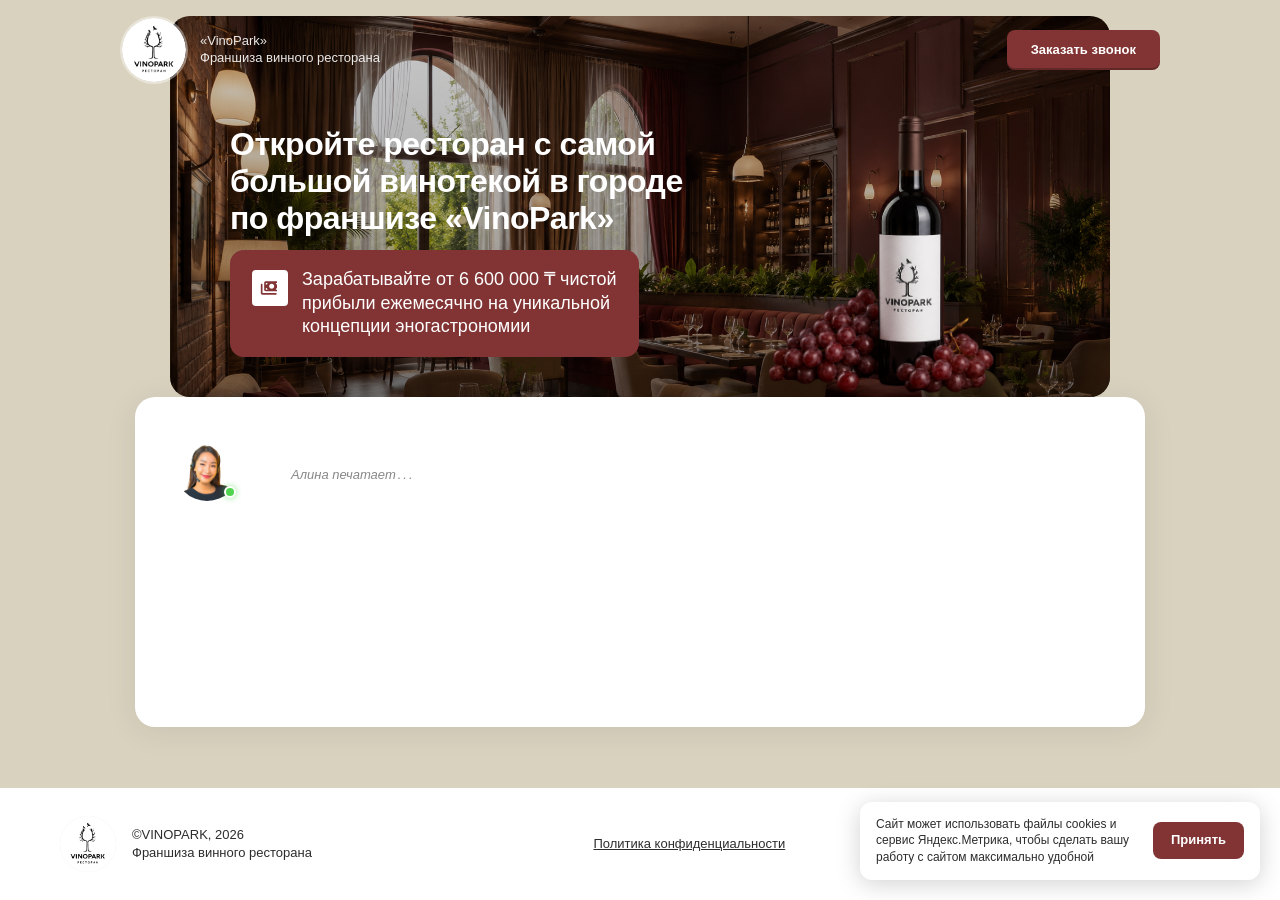
==== commit d1827f5b: "update csssssssssss" ====
--- a/index.html
+++ b/index.html
@@ -41,7 +41,7 @@
                      <svg xmlns="http://www.w3.org/2000/svg" width="36" height="36" viewBox="0 0 36 36" fill="none">
 <rect width="36" height="36" rx="4" fill="#fff"/>
 <mask id="mask0_8_51" style="mask-type:alpha" maskUnits="userSpaceOnUse" x="8" y="8" width="20" height="20">
-<rect x="8" y="8" width="20" height="20" fill="#D9D9D9"/>
+<rect x="8" y="8" width="17" height="20" background="#E1DAC6"; fill="#D9D9D9"/>
 </mask>
 <g mask="url(#mask0_8_51)">
 <path d="M10.5002 24.6666C10.0418 24.6666 9.64947 24.5035 9.32308 24.1771C8.99669 23.8507 8.8335 23.4583 8.8335 23V14.6666C8.8335 14.4305 8.91336 14.2326 9.07308 14.0729C9.2328 13.9132 9.43072 13.8333 9.66683 13.8333C9.90294 13.8333 10.1009 13.9132 10.2606 14.0729C10.4203 14.2326 10.5002 14.4305 10.5002 14.6666V23H23.8335C24.0696 23 24.2675 23.0798 24.4272 23.2396C24.587 23.3993 24.6668 23.5972 24.6668 23.8333C24.6668 24.0694 24.587 24.2673 24.4272 24.4271C24.2675 24.5868 24.0696 24.6666 23.8335 24.6666H10.5002ZM13.8335 21.3333C13.3752 21.3333 12.9828 21.1701 12.6564 20.8437C12.33 20.5173 12.1668 20.125 12.1668 19.6666V13C12.1668 12.5416 12.33 12.1493 12.6564 11.8229C12.9828 11.4965 13.3752 11.3333 13.8335 11.3333H25.5002C25.9585 11.3333 26.3509 11.4965 26.6772 11.8229C27.0036 12.1493 27.1668 12.5416 27.1668 13V19.6666C27.1668 20.125 27.0036 20.5173 26.6772 20.8437C26.3509 21.1701 25.9585 21.3333 25.5002 21.3333H13.8335ZM15.5002 19.6666C15.5002 19.2083 15.337 18.816 15.0106 18.4896C14.6842 18.1632 14.2918 18 13.8335 18V19.6666H15.5002ZM23.8335 19.6666H25.5002V18C25.0418 18 24.6495 18.1632 24.3231 18.4896C23.9967 18.816 23.8335 19.2083 23.8335 19.6666ZM19.6668 18.8333C20.3613 18.8333 20.9516 18.5903 21.4377 18.1041C21.9238 17.618 22.1668 17.0278 22.1668 16.3333C22.1668 15.6389 21.9238 15.0486 21.4377 14.5625C20.9516 14.0764 20.3613 13.8333 19.6668 13.8333C18.9724 13.8333 18.3821 14.0764 17.896 14.5625C17.4099 15.0486 17.1668 15.6389 17.1668 16.3333C17.1668 17.0278 17.4099 17.618 17.896 18.1041C18.3821 18.5903 18.9724 18.8333 19.6668 18.8333ZM13.8335 14.6666C14.2918 14.6666 14.6842 14.5035 15.0106 14.1771C15.337 13.8507 15.5002 13.4583 15.5002 13H13.8335V14.6666ZM25.5002 14.6666V13H23.8335C23.8335 13.4583 23.9967 13.8507 24.3231 14.1771C24.6495 14.5035 25.0418 14.6666 25.5002 14.6666Z" fill="#823434"/>
--- a/css/style.css
+++ b/css/style.css
@@ -1400,4 +1400,130 @@
       font-size: 15px;
       box-sizing: border-box;
     }
+  }
+
+  /* ============================================
+   HEADER LOGO ALIGNMENT FIX
+   ============================================ */
+
+/* Хедер занимает ту же ширину что и герой, выровнен по левому краю */
+.header.widjet {
+  position: absolute;
+  top: 16px;
+  left: 50%;
+  transform: translateX(-50%);
+  width: 946px;
+  max-width: calc(100% - 40px);
+  padding: 0;
+  background: transparent;
+  z-index: 100;
+}
+
+/* Контейнер внутри хедера — без лишних отступов, на всю ширину */
+.header.widjet .container {
+  max-width: 100%;
+  width: 100%;
+  padding: 0 24px;
+  margin: 0;
+}
+
+/* Лого — прижато к левому краю */
+.header .header-left {
+  align-items: center;
+  gap: 12px;
+}
+
+.header .logo {
+  flex-shrink: 0;
+}
+
+/* Кнопка — прижата к правому краю */
+.header .header-right {
+  margin-left: auto;
+}
+
+/* ============================================
+   RESPONSIVE ≤992px
+   ============================================ */
+@media (max-width: 992px) {
+  .header.widjet {
+    width: calc(100% - 32px);
+    max-width: calc(100% - 32px);
+    top: 14px;
+  }
+
+  .header.widjet .container {
+    padding: 0 16px;
+  }
+}
+
+/* ============================================
+   RESPONSIVE ≤650px
+   ============================================ */
+@media (max-width: 650px) {
+  .header.widjet {
+    width: calc(100% - 20px);
+    max-width: calc(100% - 20px);
+    top: 10px;
+  }
+
+  .header.widjet .container {
+    padding: 0 12px;
+  }
+}
+/* ============================================
+   HEADER — шире героя, лого выступает влево
+   ============================================ */
+
+   .header.widjet {
+    position: absolute;
+    top: 16px;
+    left: 50%;
+    transform: translateX(-50%);
+    /* Шире героя (946px) на ~120px — лого выступает слева */
+    width: 1080px;
+    max-width: calc(100% - 20px);
+    padding: 0;
+    background: transparent;
+    z-index: 100;
+  }
+  
+  .header.widjet .container {
+    max-width: 100%;
+    width: 100%;
+    padding: 0 20px;
+    margin: 0;
+  }
+  
+  .header .header-right {
+    margin-left: auto;
+    flex-shrink: 0;
+  }
+  
+  /* ============================================
+     RESPONSIVE ≤992px
+     ============================================ */
+  @media (max-width: 992px) {
+    .header.widjet {
+      width: calc(100% - 16px);
+      top: 14px;
+    }
+  
+    .header.widjet .container {
+      padding: 0 16px;
+    }
+  }
+  
+  /* ============================================
+     RESPONSIVE ≤650px
+     ============================================ */
+  @media (max-width: 650px) {
+    .header.widjet {
+      width: calc(100% - 10px);
+      top: 10px;
+    }
+  
+    .header.widjet .container {
+      padding: 0 10px;
+    }
   }
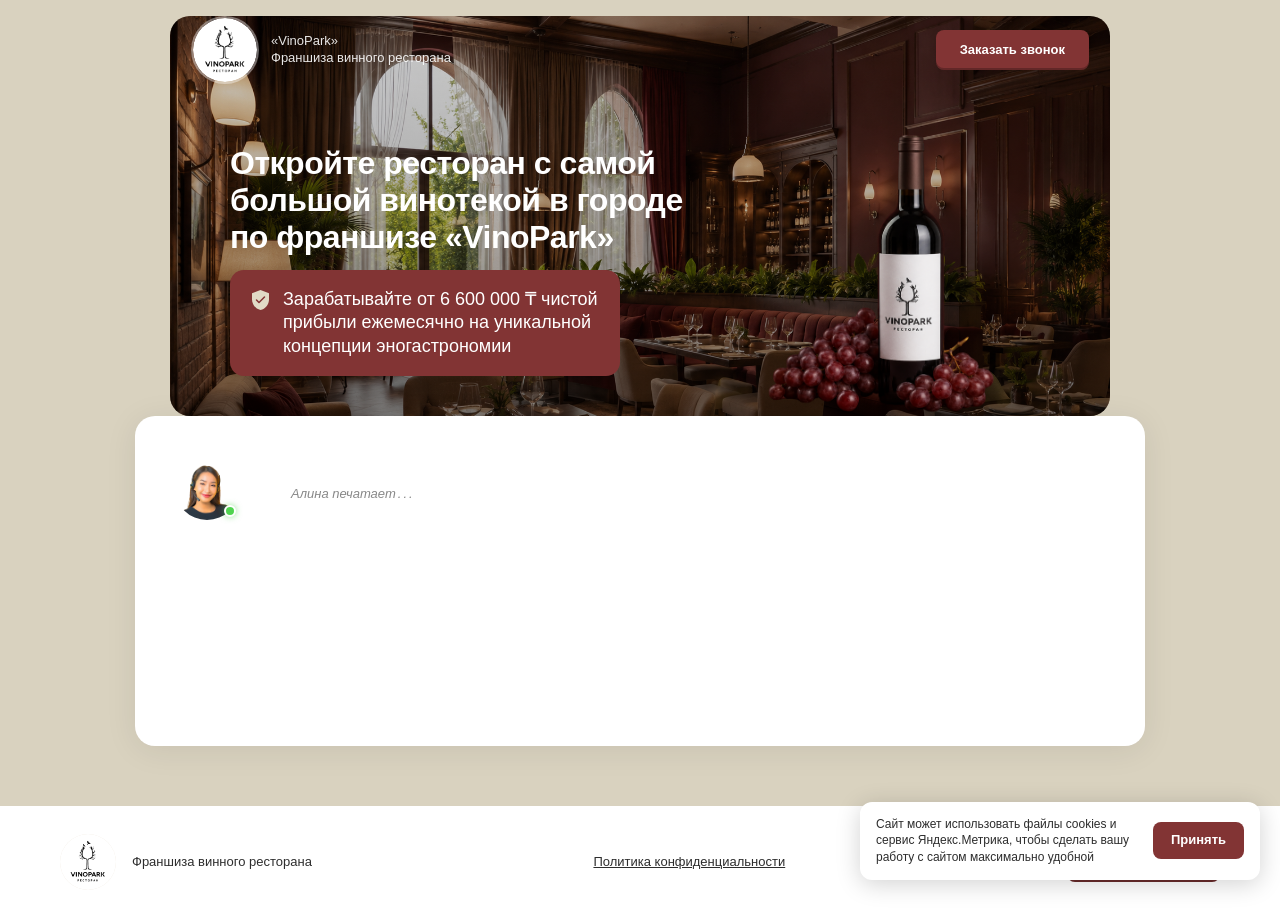
==== commit 8b18087c: "update html" ====
--- a/index.html
+++ b/index.html
@@ -38,15 +38,11 @@
                   <h1 class="offer-title section-title">Откройте ресторан с самой<br> большой винотекой в городе<br> по франшизе «VinoPark»<span></span></h1>
                   </div>
                   <div class="offer-panel offer-color-box offer-box _anim-items _no-anim">
-                     <svg xmlns="http://www.w3.org/2000/svg" width="36" height="36" viewBox="0 0 36 36" fill="none">
-<rect width="36" height="36" rx="4" fill="#fff"/>
-<mask id="mask0_8_51" style="mask-type:alpha" maskUnits="userSpaceOnUse" x="8" y="8" width="20" height="20">
-<rect x="8" y="8" width="17" height="20" background="#E1DAC6"; fill="#D9D9D9"/>
-</mask>
-<g mask="url(#mask0_8_51)">
-<path d="M10.5002 24.6666C10.0418 24.6666 9.64947 24.5035 9.32308 24.1771C8.99669 23.8507 8.8335 23.4583 8.8335 23V14.6666C8.8335 14.4305 8.91336 14.2326 9.07308 14.0729C9.2328 13.9132 9.43072 13.8333 9.66683 13.8333C9.90294 13.8333 10.1009 13.9132 10.2606 14.0729C10.4203 14.2326 10.5002 14.4305 10.5002 14.6666V23H23.8335C24.0696 23 24.2675 23.0798 24.4272 23.2396C24.587 23.3993 24.6668 23.5972 24.6668 23.8333C24.6668 24.0694 24.587 24.2673 24.4272 24.4271C24.2675 24.5868 24.0696 24.6666 23.8335 24.6666H10.5002ZM13.8335 21.3333C13.3752 21.3333 12.9828 21.1701 12.6564 20.8437C12.33 20.5173 12.1668 20.125 12.1668 19.6666V13C12.1668 12.5416 12.33 12.1493 12.6564 11.8229C12.9828 11.4965 13.3752 11.3333 13.8335 11.3333H25.5002C25.9585 11.3333 26.3509 11.4965 26.6772 11.8229C27.0036 12.1493 27.1668 12.5416 27.1668 13V19.6666C27.1668 20.125 27.0036 20.5173 26.6772 20.8437C26.3509 21.1701 25.9585 21.3333 25.5002 21.3333H13.8335ZM15.5002 19.6666C15.5002 19.2083 15.337 18.816 15.0106 18.4896C14.6842 18.1632 14.2918 18 13.8335 18V19.6666H15.5002ZM23.8335 19.6666H25.5002V18C25.0418 18 24.6495 18.1632 24.3231 18.4896C23.9967 18.816 23.8335 19.2083 23.8335 19.6666ZM19.6668 18.8333C20.3613 18.8333 20.9516 18.5903 21.4377 18.1041C21.9238 17.618 22.1668 17.0278 22.1668 16.3333C22.1668 15.6389 21.9238 15.0486 21.4377 14.5625C20.9516 14.0764 20.3613 13.8333 19.6668 13.8333C18.9724 13.8333 18.3821 14.0764 17.896 14.5625C17.4099 15.0486 17.1668 15.6389 17.1668 16.3333C17.1668 17.0278 17.4099 17.618 17.896 18.1041C18.3821 18.5903 18.9724 18.8333 19.6668 18.8333ZM13.8335 14.6666C14.2918 14.6666 14.6842 14.5035 15.0106 14.1771C15.337 13.8507 15.5002 13.4583 15.5002 13H13.8335V14.6666ZM25.5002 14.6666V13H23.8335C23.8335 13.4583 23.9967 13.8507 24.3231 14.1771C24.6495 14.5035 25.0418 14.6666 25.5002 14.6666Z" fill="#823434"/>
-</g>
+                     <svg xmlns="http://www.w3.org/2000/svg" width="17" height="20" viewBox="0 0 17 20" fill="none" style="flex:none;order:0;flex-grow:0;">
+<path d="M8.5 0L0 3.33333V9.16667C0 14.2917 3.655 19.0833 8.5 20C13.345 19.0833 17 14.2917 17 9.16667V3.33333L8.5 0Z" fill="#E1DAC6"/>
+<path d="M4.5 10L7 12.5L12.5 7" stroke="#823434" stroke-width="1.5" stroke-linecap="round" stroke-linejoin="round"/>
 </svg>
+
                     <div class="offer-box__text">Зарабатывайте от 6 600 000 ₸ чистой<br> прибыли ежемесячно на уникальной<br>концепции эногастрономии</span></div>
                   </div>
                   </div>
@@ -95,7 +91,7 @@
             <div class="header-inner"> 
               <div class="header-left"> 
                 <div class="logo">   <img src="img/header/logo.png" alt="logo"/></div>
-                <div class="header-info">©VINOPARK, 2026<br>Франшиза винного ресторана</div>
+                <div class="header-info">Франшиза винного ресторана</div>
               </div><a class="politica" href="#" data-fancybox="" data-src="#modal-politika">Политика конфиденциальности</a>
               <div class="header-right"> <a class="header-pnone" href="tel:+77017168680">+7 (701) 716-86-80</a><a class="header-call btn" href="#" data-fancybox="" data-src="#modal" title="Введите данные, мы перезвоним Вам в рабочее время" data-bttitle="Отправить">Заказать звонок </a></div>
             </div>
--- a/css/style.css
+++ b/css/style.css
@@ -1526,4 +1526,67 @@
     .header.widjet .container {
       padding: 0 10px;
     }
-  }+  }
+  /* ============================================
+   HEADER INSIDE HERO FIX
+   ============================================ */
+
+/* Герой — увеличиваем высоту сверху чтобы хедер влез внутрь */
+.offer-hero {
+  min-height: 400px;
+}
+
+/* Хедер — строго той же ширины что герой, не шире */
+.header.widjet {
+  position: absolute;
+  top: 16px;
+  left: 50%;
+  transform: translateX(-50%);
+  width: 946px;
+  max-width: calc(100% - 40px);
+  padding: 0;
+  background: transparent;
+  z-index: 100;
+}
+
+.header.widjet .container {
+  max-width: 100%;
+  width: 100%;
+  padding: 0 24px;
+  margin: 0;
+}
+
+/* Контент героя — отступ сверху больше чтобы не перекрывался хедером */
+.offer-inner {
+  padding-top: 120px;
+}
+
+@media (max-width: 992px) {
+  .header.widjet {
+    width: calc(100% - 32px);
+    top: 14px;
+  }
+
+  .header.widjet .container {
+    padding: 0 16px;
+  }
+
+  .offer-inner {
+    padding-top: 100px;
+  }
+}
+
+@media (max-width: 650px) {
+  .header.widjet {
+    width: calc(100% - 20px);
+    top: 10px;
+  }
+
+  .header.widjet .container {
+    padding: 0 12px;
+  }
+
+  .offer-inner {
+    padding-top: 90px;
+  }
+}
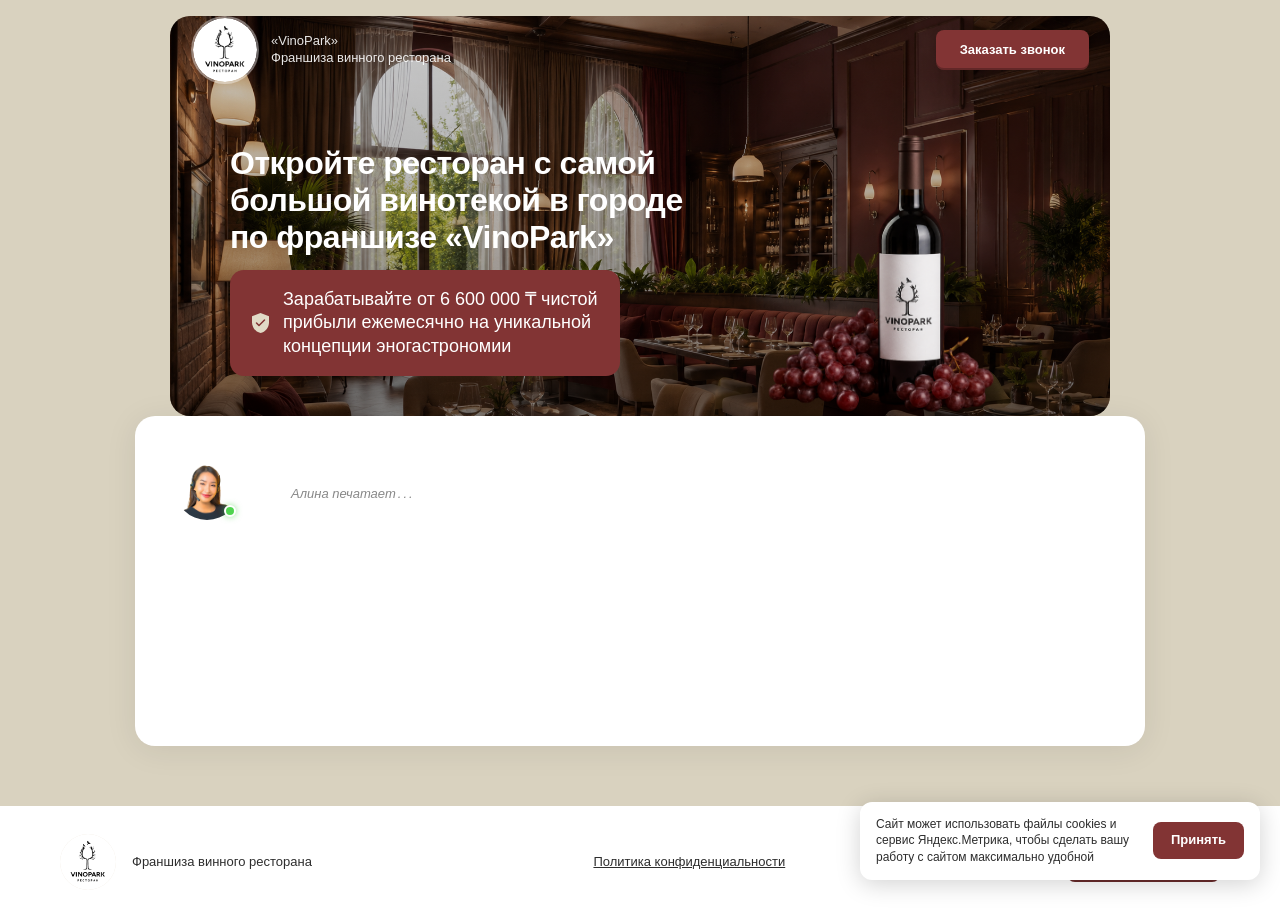
==== commit 8c9f47cf: "update bottom mobile" ====
--- a/index.html
+++ b/index.html
@@ -94,6 +94,10 @@
                 <div class="header-info">Франшиза винного ресторана</div>
               </div><a class="politica" href="#" data-fancybox="" data-src="#modal-politika">Политика конфиденциальности</a>
               <div class="header-right"> <a class="header-pnone" href="tel:+77017168680">+7 (701) 716-86-80</a><a class="header-call btn" href="#" data-fancybox="" data-src="#modal" title="Введите данные, мы перезвоним Вам в рабочее время" data-bttitle="Отправить">Заказать звонок </a></div>
+            </div>
+            <div class="footer-mobile-copy">
+              <img src="img/header/logo.png" alt="logo" class="footer-mobile-logo"/>
+              <span>©VINOPARK, 2026</span>
             </div>
           </div>
         </footer>
--- a/css/style.css
+++ b/css/style.css
@@ -1589,4 +1589,48 @@
   .offer-inner {
     padding-top: 90px;
   }
+}
+
+.offer-panel.offer-color-box {
+  align-items: center;
+}
+ 
+.offer-panel svg {
+  margin-top: 0;
+  flex-shrink: 0;
+  align-self: center;
+}
+ 
+/* ============================================
+   MOBILE FOOTER COPYRIGHT
+   ============================================ */
+
+/* Скрыт на десктопе */
+.footer-mobile-copy {
+  display: none;
+}
+
+@media (max-width: 650px) {
+  .footer-mobile-copy {
+    display: flex;
+    align-items: center;
+    gap: 8px;
+    margin-top: 10px;
+    padding-top: 10px;
+    border-top: 1px solid rgba(0,0,0,0.08);
+  }
+
+  .footer-mobile-logo {
+    width: 28px;
+    height: 28px;
+    border-radius: 50%;
+    object-fit: cover;
+    flex-shrink: 0;
+  }
+
+  .footer-mobile-copy span {
+    font-size: 12px;
+    color: var(--text-dark);
+    opacity: 0.6;
+  }
 }
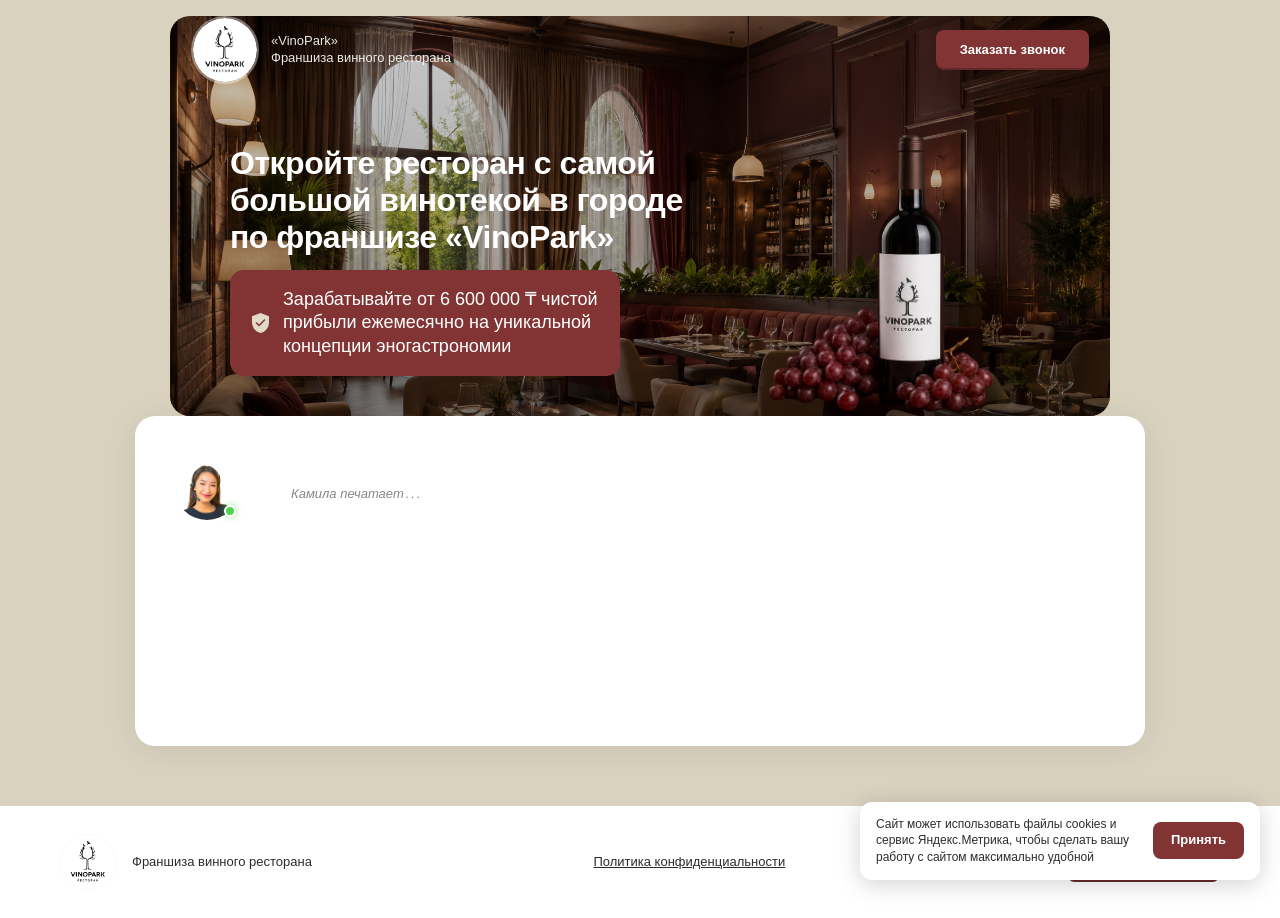
==== commit 3fef5d17: "update favicon" ====
--- a/index.html
+++ b/index.html
@@ -67,7 +67,7 @@
 <div class="chat__wrapper" id="chatContentWrapper">
 <div class="chat__content" id="chatContent"></div>
 <div class="typing-indicator" id="typingIndicator">
-<div>Алина печатает<span>.</span><span>.</span><span>.</span></div>
+<div>Камила печатает<span>.</span><span>.</span><span>.</span></div>
 </div>
 <div class="chat__status" id="status" style="display: none;">
 <div><img class="d-block" src="img/second/checked.svg" alt="status" width="40" height="40">Ваша заявка принята!</div>
@@ -183,7 +183,7 @@
     </div>
     <div class="modal-content-inner modal-politika" id="modal-politika"> 
       <div class="modal-content">
-        <h3 class="modal-top__title">Политика конфиденциальности сайта <br> «Diamond Paints»</h3>
+        <h3 class="modal-top__title">Политика конфиденциальности сайта <br> «VinoPark»</h3>
         <div class="modal-politika-text fat">Настоящая Политика конфиденциальности (далее – Политика) устанавливает правила использования персональной информации, получаемой от пользователей сайта (далее – Пользователи) администратором сайта  .</div>
         <div class="modal-politika-text fat">Настоящая Политика конфиденциальности применяется ко всем Пользователям Сайта. Все термины и определения, встречающиеся в тексте Политики толкуются в соответствии с действующим законодательством РК.</div>
         <div class="modal-politika-text fat">Пользователи прямо соглашаются на обработку своих персональных данных, как это описано в настоящей Политике. Использование сайта означает выражение Пользователем безоговорочного согласия с Политикой и указанными условиями обработки информации. Пользователь не должен пользоваться сайтом, если Пользователь не согласен с условиями Политики. </div>
--- a/css/style.css
+++ b/css/style.css
@@ -1618,11 +1618,13 @@
     margin-top: 10px;
     padding-top: 10px;
     border-top: 1px solid rgba(0,0,0,0.08);
-  }
-
+    justify-content: center;
+  }
   .footer-mobile-logo {
-    width: 28px;
-    height: 28px;
+    width: 28px !important;
+    height: 28px !important;
+    max-width: 28px !important;
+    min-width: 28px !important;
     border-radius: 50%;
     object-fit: cover;
     flex-shrink: 0;
@@ -1633,4 +1635,4 @@
     color: var(--text-dark);
     opacity: 0.6;
   }
-}+}
